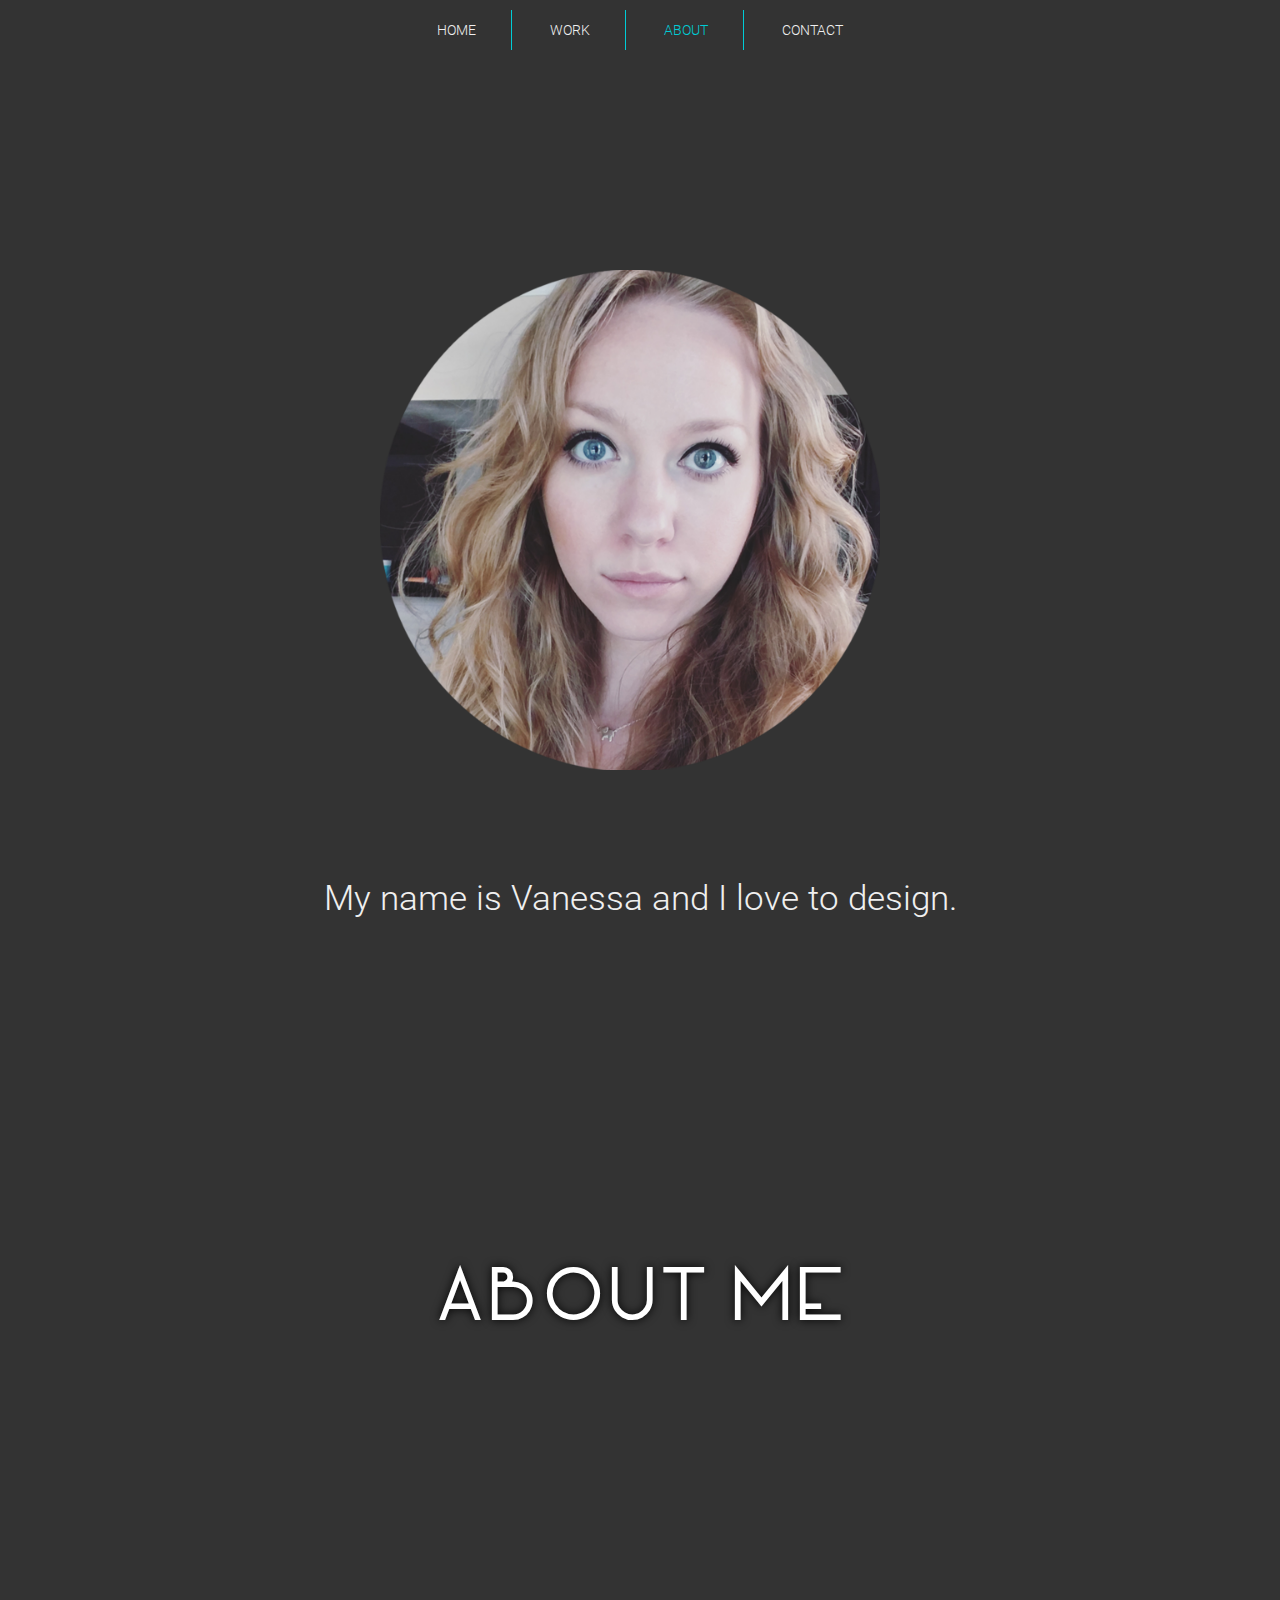
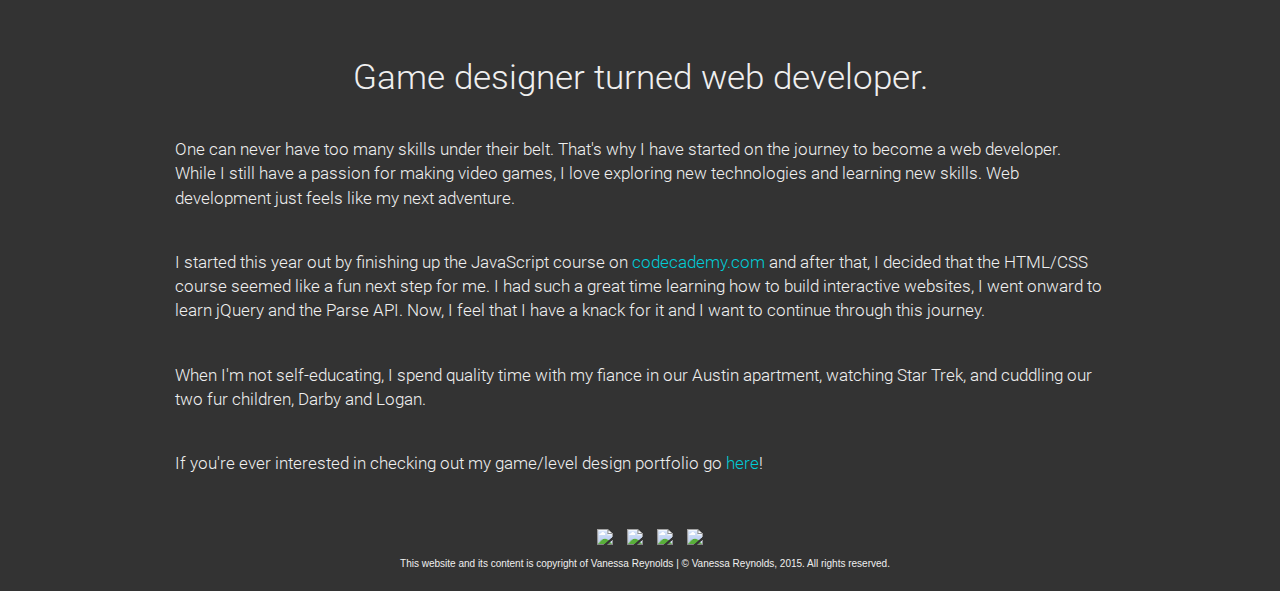
==== about.html @ 9f9688fc "derpina" ====
<!DOCTYPE HTML>
<html>
<head>
  <title></title>
  <meta name="viewport" content="width=device-width,initial-scale=1.0" />
  <link rel="stylesheet" type="text/css" href="css/bootstrap.css">
  <script type="text/javascript" src="js/jquery-1.11.2.min.js"></script>
  <link rel="stylesheet" type="text/css" href="css/stylesheet.css">
  <script type="text/javascript" src="js/app.js"></script>
</head>
<body> 
  <div id="nav-trigger">
    <span>Menu</span>
  </div>

  <nav id="nav-main">
    <ul>
      <li><a href="index.html">Home</a></li>
      <li><a href="work.html">Work</a></li>
      <li><a class="active" href="about.html">About</a></li>
      <li><a href="contact.html">Contact</a></li>
    </ul>
  </nav>

  <nav id="nav-mobile"></nav>


 <section class="module parallax parallax-4">
    <div class="container">
      <h1><img class="header image" src="img/Headshot.png"></h1>
    </div>
  </section>

  <section class="module content">
    <div class="container">
      <h2>My name is Vanessa and I love to design.</h2>
      <p></p>
    </div>
  </section>

   <section class="module parallax parallax-5">
    <div class="container">
      <h1>About Me</h1>
    </div>
  </section>

  <section class="module content">
    <div class="container">
      <h2>Game designer turned web developer.</h2>
      <p>One can never have too many skills under their belt. That's why I have started on the journey to become a web developer. While I still have a passion for making video games, I love exploring new technologies and learning new skills. Web development just feels like my next adventure.</p>

      <p>I started this year out by finishing up the JavaScript course on <a href="http://www.codecademy.com">codecademy.com </a> and after that, I decided that the HTML/CSS course seemed like a fun next step for me. I had such a great time learning how to build interactive websites, I went onward to learn jQuery and the Parse API. Now, I feel that I have a knack for it and I want to continue through this journey.</p>

      <p>When I'm not self-educating, I spend quality time with my fiance in our Austin apartment, watching Star Trek, and cuddling our two fur children, Darby and Logan.</p>

      <p>If you're ever interested in checking out my game/level design portfolio go <a href="http://www.vr00mie.com">here</a>!</p>
    </div>
  </section>


<div class="footer">
      <ul>
        <!---<li>social</li>-->
        <li><a href="https://www.facebook.com/vr00mie"><img src="https://s3-us-west-2.amazonaws.com/blurpsite/facebook-128.png"></a></li>
        <li><a href="https://twitter.com/vr00mie"><img src="https://s3-us-west-2.amazonaws.com/blurpsite/twitter-128.png"></a></li>
        <li><a href="https://www.linkedin.com/in/vanessamreynolds"><img src="https://s3-us-west-2.amazonaws.com/blurpsite/linkedin-128.png"></a></li>
        <li><a href="mailto:reynolds.vanessa.m@gmail.com"><img src="https://s3-us-west-2.amazonaws.com/blurpsite/email-128.png"></a></li>
      </ul>
    </div>

<div class="rights">
      <p>This website and its content is copyright of Vanessa Reynolds | &#169 Vanessa Reynolds, 2015. All rights reserved.</p>
</div>
</div>

</body>
</html>
---- css/stylesheet.css ----
/* GENERAL */

.container {
  max-width: 960px;
  margin: 0 auto;
}

body {
  background-color: #333333;
}


/* 
    ~~~~~~~~~~~~~~~~
      MENU STYLING 
    ~~~~~~~~~~~~~~~~
*/


#nav-trigger {
  display: none;
  text-align: center;
  background-color: #333333;
  position: relative;
  width: 100%;
  padding: 10px 30px;
}

#nav-trigger span {
  display: inline-block;
  padding: 10px 30px;
  background-color: #333333;
  color: #efefef;
  cursor: pointer;
  text-transform: uppercase;
  /*font-weight: bold;
  margin-bottom: 10px;*/
}

#nav-trigger span:after {
  display: inline-block;
  margin-left: 10px;
  width: 20px;
  height: 10px;
  content: "";
  border-top: solid 10px #00ccd6;
  border-left: solid 10px transparent;
  border-right: solid 10px transparent; 
}

#nav-trigger span:hover{
  background-color: #333333;
  color: #00ccd6;
}

#nav-trigger span.open:after {
  border-left: solid 10px transparent;
  border-top: none;
  border-bottom: solid 10px #00ccd6;
  border-right: solid 10px transparent; 
}

/*nav {
  margin-bottom: 30px;
}*/

nav#nav-main {
  background-color: #333333;
  padding: 10px 0;
  text-transform: uppercase;
  font-family: "Roboto";
  position: fixed;
  width: 100%;
}

nav#nav-main ul {
  list-style-type: none;
  margin: 0;
  padding: 0;
  text-align: center;
}

nav#nav-main li {
  display: inline-block;
  border-right: solid 1px #00ccd6;
  padding: 0 5px;
  /*font-weight: bold;*/

}

nav#nav-main li:last-child {
  border-right: none;
}

nav#nav-main a {
  display: block;
  color: #efefef;
  padding: 10px 30px;
 }

nav#nav-main a:hover {
  background-color: #333333;
  color: #00ccd6;
  text-decoration: none;
}

#nav-main a.active {
  color: #00ccd6;
}

nav#nav-mobile {
  position: relative;
  display: none; 
}

nav#nav-mobile ul {
  display: none;
  list-style-type: none;
  left: 0;
  right: 0;
  margin-left: -30px;
  text-align: center;
  background-color: #333333;
  margin-bottom: 0px !important;
}

nav#nav-mobile li {
  display: block;
  font-family: "Roboto";
  /*padding: 5px 0;*/
  text-transform: uppercase;
  margin: 0 -5px;
  border-bottom: solid 1px #00ccd6;
}

nav#nav-mobile li:last-child {
  border-bottom: none; 
}

nav#nav-mobile a {
  display: block;
  color: #efefef;
  padding: 10px 30px;
  /*font-weight: bold;*/
}

nav#nav-mobile a:hover {
  background-color: #333333;
  color: #00ccd6;
  text-decoration: none; 
}

@media all and (max-width: 600px) {
  #nav-trigger {
    display: block; }

  nav#nav-main {
    display: none; }

  nav#nav-mobile {
    display: block; }
}

/*
.cmn-t-underline {
  position: relative;
  color: #00ccd6;
}

.cmn-t-underline:after {
  display: block;
  position: absolute;
  left: 0;
  bottom: 5px;
  width: 0;
  height: 5px;
  background-color: #00ccd6;
  content: "";
  transition: width 0.2s;
}

.cmn-t-underline:hover {
  color: #00ccd6;
}
.cmn-t-underline:hover:after {
  width: 100%;
}
*/


/* 
    ~~~~~~~~~~~~~~~~~~~~
      PARALLAX STYLING 
    ~~~~~~~~~~~~~~~~~~~~
*/

@font-face{
  font-family: "Manifesto";
  src: url("../fonts/MANIFESTO.ttf");
}

@font-face{
  font-family: "Roboto";
  src: url("../fonts/Roboto-Light.ttf");
}

section.module:last-child {
  margin-bottom: 0;
}

section.module h2 {
  margin-bottom: 40px;
  font-family: "Roboto";
  font-size: 30px;
  text-align: center;
}

section.module h2 a{
  color: #00ccd6;
  text-decoration: none;
  text-align: center;
  opacity: 1.0;
}

section.module h2 a:hover{
  opacity: 0.6;
}

section.module p {
  margin-bottom: 40px;
  font-size: 14px;
  font-weight: 300;
  font-family: "Roboto";
}

section.module p a{
 text-decoration: none;
 color: #00ccd6;
 opacity: 1.0;
}

section.module p a:hover{
 opacity: 0.6;
}

section.module p:last-child {
  margin-bottom: 0;
}

section.module.content {
  padding: 40px 0;
  color: #efefef;
  background-color: #333333 !important;
}

section.module.content-2 {
  padding: 40px 0;
  color: #efefef;
  background-color: #333333 !important;
  text-align: center;
}

section.module.content-2 h2{
  font-size: 20px;
}

section.module.parallax {
  height: 600px;
  background-position: 50% 50%;
  background-repeat: no-repeat;
  background-attachment: fixed;
  background size: cover;
  max-width: 100%;
}

section.module.parallax h1 {
  color: white;
  font-size: 48px;
  font-family: "Manifesto";
  line-height: 600px;
  text-align: center;
  text-transform: uppercase;
  text-shadow: 0 0 10px rgba(0, 0, 0, 1.0);
}

section.module.parallax.parallax-3 h1 {
  color: white;
  font-size: 45px;
  line-height: 600px;
  font-weight: 700;
  text-align: center;
  text-transform: uppercase;
  text-shadow: 0 0 10px rgba(0, 0, 0, 1.0);
}

section.module.parallax.parallax-4 h1 {
  color: white;
  font-size: 45px;
  line-height: 600px;
  font-weight: 700;
  text-align: center;
  text-transform: uppercase;
  text-shadow: 0 0 10px rgba(0, 0, 0, 1.0);
}

section.module.parallax.parallax-5 h1 {
  color: white;
  font-size: 45px;
  line-height: 600px;
  font-weight: 700;
  text-align: center;
  text-transform: uppercase;
  text-shadow: 0 0 10px rgba(0, 0, 0, 1.0);
}

section.module.parallax.parallax-6 h1 {
  color: white;
  font-size: 45px;
  line-height: 600px;
  font-weight: 700;
  text-align: center;
  text-transform: uppercase;
  text-shadow: 0 0 10px rgba(0, 0, 0, 1.0);
}

section.module.parallax.parallax-7 h1 {
  color: white;
  font-size: 45px;
  line-height: 600px;
  font-weight: 700;
  text-align: center;
  text-transform: uppercase;
  text-shadow: 0 0 10px rgba(0, 0, 0, 1.0);
}

.container img{
  max-width: 500px;
  max-height: 500px;
}


section.module.parallax-1 {
  background-image: url("https://s3-us-west-2.amazonaws.com/blurpsite/IMG_4883.jpg");
}

/*section.module.parallax-2 {
  background-image: url("https://s3-us-west-2.amazonaws.com/blurpsite/IMG_4891.png");
} */

section.module.parallax-3 {
  background-image: url("https://s3-us-west-2.amazonaws.com/blurpsite/IMG_4958.jpg");
}

section.module.parallax-4 {
  background-image: url("https://s3-us-west-2.amazonaws.com/blurpsite/IMG_4973.jpg");
}

section.module.parallax-5 {
  background-image: url("https://s3-us-west-2.amazonaws.com/blurpsite/IMG_5106.JPG");
}

section.module.parallax-6 {
  background-image: url("https://s3-us-west-2.amazonaws.com/blurpsite/IMG_4956.jpg");
}

section.module.parallax-7 {
  background-image: url("https://s3-us-west-2.amazonaws.com/blurpsite/IMG_4932.jpg");
}


/*
    MEDIA 320px min (iPhone 5)
*/


@media all and (min-width: 320px) {
  section.module h2 {
    font-size: 20px;
  }

    section.module.parallax {
    background-attachment: scroll;
  }


  .container img{
  max-width: 300px;
  max-height: 300px;
  margin-left: -20px;
  margin-top: -250px;
  }

  section.module p {
    font-size: 15px;
  }

  section.module.parallax-1 {
    height: 570px;
  }

  section.module.parallax.parallax-1 h1 {
    margin-top: -50px;
    font-size: 50px;
  }

  section.module.parallax-3 {
    height: 300px;
  }

  section.module.parallax.parallax-3 h1 {
    margin-top: -150px;
    font-size: 20px;
    word-wrap: break-word !important;
  }

  section.module.parallax-4 {
    height: 400px;
  }
  
  section.module.parallax.parallax-4 h1 {
    font-size: 20px;
  }

  section.module.parallax-5 {
    height: 350px;
  }

  section.module.parallax.parallax-5 h1 {
    margin-top: -120px;
    font-size: 20px;
  }

  section.module.parallax-6 {
    height: 350px;
  }
  
  section.module.parallax.parallax-6 h1 {
    margin-top: -120px !important;
    font-size: 20px;
    word-wrap: break-word;
  }

  section.module.parallax-7 {
    height: 350px;
  }

   section.module.parallax.parallax-7 h1 {
    margin-top: -120px;
    font-size: 20px;
  }
}


/*
    MEDIA 360px min (Most mobile devices)
*/


@media all and (min-width: 360px) {
  section.module h2 {
    font-size: 20px;
  }

  .container img{
  max-width: 300px;
  max-height: 300px;
  margin-left: -20px;
  margin-top: -200px;
  }

  section.module p {
    font-size: 15px;
  }

  section.module.parallax-1 {
    height: 600px;
  }

  section.module.parallax.parallax-1 h1 {
    margin-top: -30px;
    font-size: 50px;
  }

  section.module.parallax-3 {
    height: 300px;
  }

  section.module.parallax.parallax-3 h1 {
    margin-top: -150px;
    font-size: 25px;
    word-wrap: break-word !important;
  }

  section.module.parallax-4 {
    height: 450px;
  }
  
  section.module.parallax.parallax-4 h1 {
    font-size: 25px;
  }

  section.module.parallax-5 {
    height: 350px;
  }

  section.module.parallax.parallax-5 h1 {
    margin-top: -120px;
    font-size: 25px;
  }

  section.module.parallax-6 {
    height: 350px;
  }
  
  section.module.parallax.parallax-6 h1 {
    margin-top: -120px !important;
    font-size: 25px;
    word-wrap: break-word;
  }

  section.module.parallax-7 {
    height: 350px;
  }

   section.module.parallax.parallax-7 h1 {
    margin-top: -120px;
    font-size: 25px;
  }
  
  .rights p {
    margin-left: 10px !important;
  }

}


/*
    MEDIA 412px min (Large mobile phones: iPhone 6 Plus and Nexus 6)
*/


@media all and (min-width: 412px) {
  section.module h2 {
    font-size: 20px;
  }

  .container img{
  max-width: 400px;
  max-height: 400px;
  margin-left: -20px;
  margin-top: -130px;
  }

  section.module p {
    font-size: 17px;
  }

  section.module.parallax-1 {
    height: 700px;
  }

  section.module.parallax.parallax-1 h1 {
    margin-top: 10px;
    font-size: 55px;
  }

  section.module.parallax-3 {
    height: 400px;
  }

  section.module.parallax.parallax-3 h1 {
    margin-top: -100px;
    font-size: 28px;
    word-wrap: break-word !important;
  }

  section.module.parallax-4 {
    height: 520px;
  }
  

  section.module.parallax.parallax-4 h1 {
    font-size: 28px;
  }

  section.module.parallax-5 {
    height: 400px;
  }

  section.module.parallax.parallax-5 h1 {
    margin-top: -100px;
    font-size: 28px;
  }

  section.module.parallax-6 {
    height: 410px;
  }
  
  section.module.parallax.parallax-6 h1 {
    margin-top: -100px !important;
    font-size: 28px;
    word-wrap: break-word;
  }

  section.module.parallax-7 {
    height: 400px;
  }

  section.module.parallax.parallax-7 h1 {
    margin-top: -100px;
    font-size: 28px;
  }

  .rights p {
    margin-left: 10px !important;
    font-size: 10px;
  }

}


/*
    MEDIA 600px min (Mobile devices and tablets)
*/


@media all and (min-width: 600px) {
  section.module h2 {
    font-size: 25px;
  }

  section.module p {
    font-size: 17px;
  }

  section.module.parallax-1 {
    height: 380px;
  }

  section.module.parallax.parallax-1 h1 {
    margin-top: -70px;
    font-size: 70px;
  }

  section.module.parallax-3 {
    height: 380px;
  }

  section.module.parallax.parallax-3 h1 {
    margin-top: -100px;
    font-size: 40px;
    word-wrap: break-word !important;
  }

  section.module.parallax-4 {
    height: 450px;
  }
  
  .container img{
  max-width: 300px !important;
  max-height: 300px !important;
  margin-left: -20px;
  margin-top: -120px !important; 
  }

  section.module.parallax-5 {
    height: 380px;
  }

  section.module.parallax.parallax-5 h1 {
    margin-top: -120px;
    font-size: 40px;
  }

  section.module.parallax-6 {
    height: 450px;
  }
  
  section.module.parallax.parallax-6 h1 {
    margin-top: -50px !important;
    font-size: 40px;
    word-wrap: break-word;
  }

  section.module.parallax-7 {
    height: 380px;
  }

  section.module.parallax.parallax-7 h1 {
    margin-top: -70px;
    font-size: 40px;
  }
 
  .rights p {
    margin-left: 10px !important;
  }

}


/*
    MEDIA 960px min (Desktop, laptop, tablets)
*/


@media all and (min-width: 960px) {

  section.module h2 {
    font-size: 35px;
  }

  section.module.parallax-1 {
    height: 820px;
  }

  section.module.parallax.parallax-1 h1 {
    margin-top: 150px;
    font-size: 120px;
  }

    section.module.parallax-3 {
    height: 500px;
  }

    section.module.parallax.parallax-3 h1 {
    font-size: 50px;
    margin-top: -50px; 
  }

    section.module.parallax-4 {
    height: 820px;
  }

  .container img{
    max-width: 500px !important;
    max-height: 500px !important;
    margin-left: -20px;
    margin-top: 250px !important;
  }


    section.module.parallax-5 {
    height: 500px;
  }

  section.module.parallax.parallax-5 h1 {
    font-size: 50px;
    margin-top: -50px;
  }

  section.module.parallax-6 {
    height: 500px;
  }

   section.module.parallax.parallax-6 h1 {
    font-size: 50px;
    margin-top: -20px !important;
  }

    section.module.parallax-7 {
    height: 500px;
  }

   section.module.parallax.parallax-7 h1 {
    font-size: 50px;
    margin-top: -50px;
  }

  .rights p {
    margin-left: 10px !important;
  }

}

/*
    MEDIA 1200px min (Desktop, laptop, tablets)
*/


@media all and (min-width: 1200px) {

  section.module h2 {
    font-size: 35px;
  }

  section.module.parallax-1 {
    height: 820px;
  }

  section.module.parallax.parallax-1 h1 {
    margin-top: 150px;
    font-size: 200px;
    margin-left: -100px;
  }

    section.module.parallax-3 {
    height: 600px;
  }

    section.module.parallax.parallax-3 h1 {
    font-size: 70px;
    margin-top: 0px; 
  }

    section.module.parallax-4 {
    height: 820px;
  }

  .container img{
    max-width: 500px !important;
    max-height: 500px !important;
    margin-left: -20px;
    margin-top: 250px !important;
  }


    section.module.parallax-5 {
    height: 600px;
  }

  section.module.parallax.parallax-5 h1 {
    font-size: 70px;
    margin-top: 0px;
  }

  section.module.parallax-6 {
    height: 600px;
  }

   section.module.parallax.parallax-6 h1 {
    font-size: 70px;
    margin-top: 30px !important;
  }

    section.module.parallax-7 {
    height: 600px;
  }

   section.module.parallax.parallax-7 h1 {
    font-size: 70px;
    margin-top: 10px;
  }

  .rights p {
    margin-left: 10px !important;
  }

}




/* 
    ~~~~~~~~~~~~~~~~~~~
      FOOTER STYLING 
    ~~~~~~~~~~~~~~~~~~~
*/


.footer {
  /*padding-top: 20px;*/
  clear: both;
  text-align: center;
  background-color: #333333;
  margin-left: -30px;
}

.footer img {
  height: 35px;
  opacity: 1.0;
}

.footer img:hover{
  opacity: 0.6;
}

.footer li {
  display: inline-block;
  font-family: Open Sans;
  font-size: 15px;
  text-transform: uppercase;
  padding-top: 10px;
  padding-left: 10px;
}

.rights {
  text-align: center;
  font-size: 9px;
  background-color: #333333;
  color: #efefef;
}

.rights p {
  margin: 0 0 -10px;
  padding-bottom: 20px;
}

/*.pages-footer {
  width:100%;
  height:80px;
  position:absolute;
  bottom:0;
  left:0;
  background:#ee5;
}*/
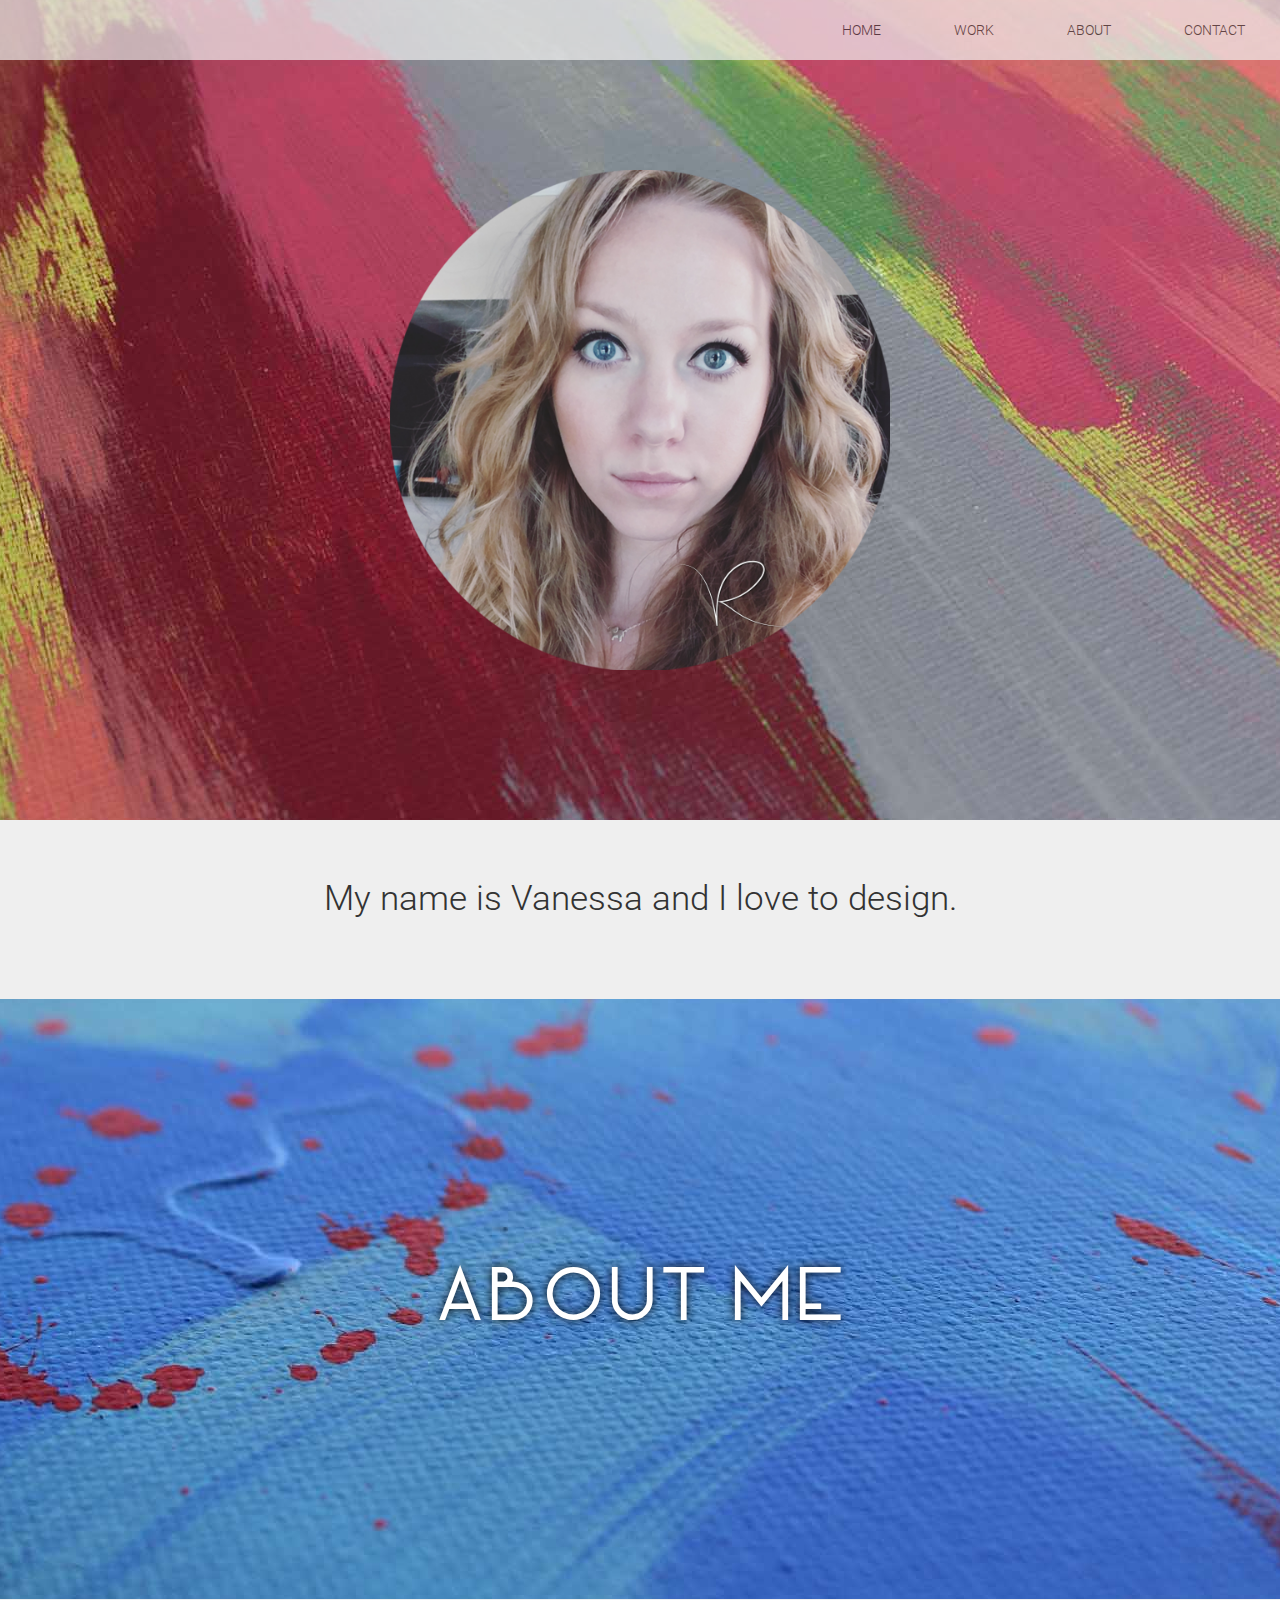
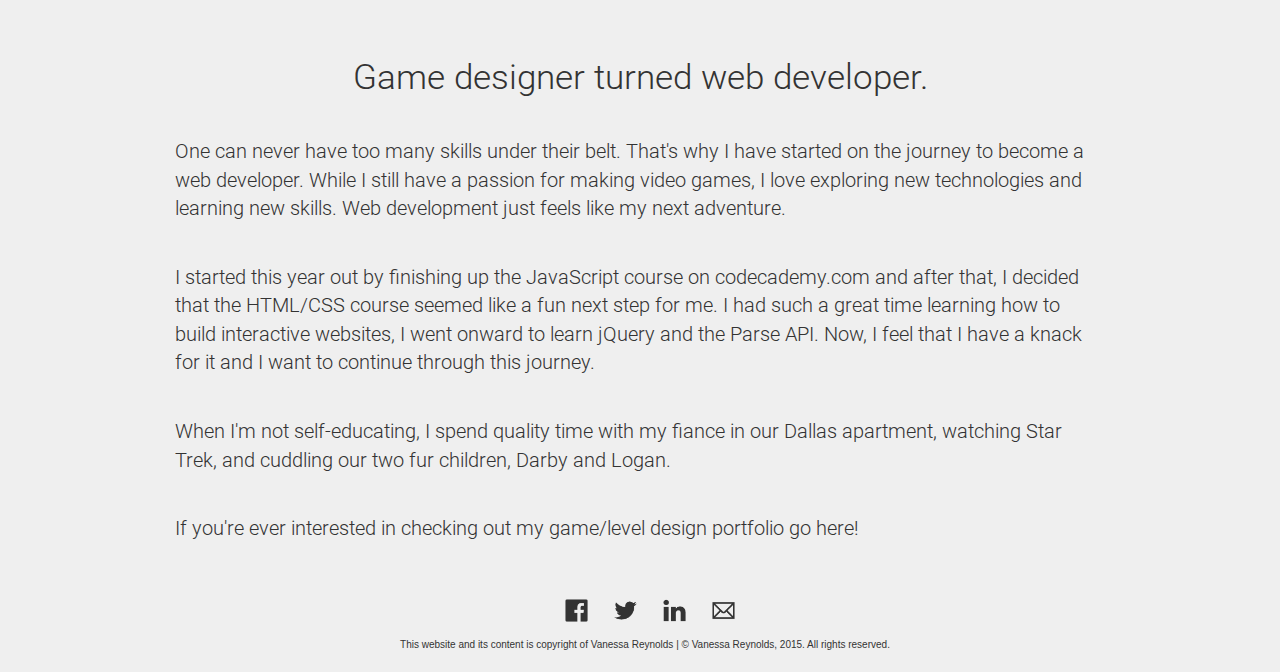
==== commit f75c0b21: "new changes" ====
--- a/about.html
+++ b/about.html
@@ -27,7 +27,7 @@
 
  <section class="module parallax parallax-4">
     <div class="container">
-      <h1><img class="header image" src="img/Headshot.png"></h1>
+      <h1><img class="header image" src="img/headshot.png"></h1>
     </div>
   </section>
 
@@ -51,7 +51,7 @@
 
       <p>I started this year out by finishing up the JavaScript course on <a href="http://www.codecademy.com">codecademy.com </a> and after that, I decided that the HTML/CSS course seemed like a fun next step for me. I had such a great time learning how to build interactive websites, I went onward to learn jQuery and the Parse API. Now, I feel that I have a knack for it and I want to continue through this journey.</p>
 
-      <p>When I'm not self-educating, I spend quality time with my fiance in our Austin apartment, watching Star Trek, and cuddling our two fur children, Darby and Logan.</p>
+      <p>When I'm not self-educating, I spend quality time with my fiance in our Dallas apartment, watching Star Trek, and cuddling our two fur children, Darby and Logan.</p>
 
       <p>If you're ever interested in checking out my game/level design portfolio go <a href="http://www.vr00mie.com">here</a>!</p>
     </div>
@@ -61,10 +61,10 @@
 <div class="footer">
       <ul>
         <!---<li>social</li>-->
-        <li><a href="https://www.facebook.com/vr00mie"><img src="https://s3-us-west-2.amazonaws.com/blurpsite/facebook-128.png"></a></li>
-        <li><a href="https://twitter.com/vr00mie"><img src="https://s3-us-west-2.amazonaws.com/blurpsite/twitter-128.png"></a></li>
-        <li><a href="https://www.linkedin.com/in/vanessamreynolds"><img src="https://s3-us-west-2.amazonaws.com/blurpsite/linkedin-128.png"></a></li>
-        <li><a href="mailto:reynolds.vanessa.m@gmail.com"><img src="https://s3-us-west-2.amazonaws.com/blurpsite/email-128.png"></a></li>
+        <li><a href="https://www.facebook.com/vr00mie"><img src="img/facebook.png"></a></li>
+        <li><a href="https://twitter.com/vr00mie"><img src="img/twitter.png"></a></li>
+        <li><a href="https://www.linkedin.com/in/vanessamreynolds"><img src="img/linkedin.png"></a></li>
+        <li><a href="mailto:reynolds.vanessa.m@gmail.com"><img src="img/email.png"></a></li> 
       </ul>
     </div>
 
--- a/css/stylesheet.css
+++ b/css/stylesheet.css
@@ -6,7 +6,7 @@
 }
 
 body {
-  background-color: #333333;
+  background-color: #efefef;
 }
 
 
@@ -20,7 +20,7 @@
 #nav-trigger {
   display: none;
   text-align: center;
-  background-color: #333333;
+  background-color: #efefef;
   position: relative;
   width: 100%;
   padding: 10px 30px;
@@ -29,8 +29,7 @@
 #nav-trigger span {
   display: inline-block;
   padding: 10px 30px;
-  background-color: #333333;
-  color: #efefef;
+  color: #333333;
   cursor: pointer;
   text-transform: uppercase;
   /*font-weight: bold;
@@ -43,20 +42,20 @@
   width: 20px;
   height: 10px;
   content: "";
-  border-top: solid 10px #00ccd6;
+  border-top: solid 10px #333333;
   border-left: solid 10px transparent;
   border-right: solid 10px transparent; 
 }
 
 #nav-trigger span:hover{
-  background-color: #333333;
-  color: #00ccd6;
+  background-color: #efefef;
+  color: #333333;
 }
 
 #nav-trigger span.open:after {
   border-left: solid 10px transparent;
   border-top: none;
-  border-bottom: solid 10px #00ccd6;
+  border-bottom: solid 10px #333333;
   border-right: solid 10px transparent; 
 }
 
@@ -65,24 +64,26 @@
 }*/
 
 nav#nav-main {
-  background-color: #333333;
+  background-color: #efefef;
   padding: 10px 0;
   text-transform: uppercase;
   font-family: "Roboto";
   position: fixed;
   width: 100%;
+  opacity: 0.7;
+
 }
 
 nav#nav-main ul {
   list-style-type: none;
   margin: 0;
   padding: 0;
-  text-align: center;
+  text-align: right;
 }
 
 nav#nav-main li {
   display: inline-block;
-  border-right: solid 1px #00ccd6;
+  /*border-right: solid 1px #00ccd6;*/
   padding: 0 5px;
   /*font-weight: bold;*/
 
@@ -94,19 +95,19 @@
 
 nav#nav-main a {
   display: block;
-  color: #efefef;
+  color: #333333;
   padding: 10px 30px;
  }
 
 nav#nav-main a:hover {
-  background-color: #333333;
+  /*color: #00ccd6;*/
+  opacity: 0.5;
+  text-decoration: none;
+}
+
+/*#nav-main a.active {
   color: #00ccd6;
-  text-decoration: none;
-}
-
-#nav-main a.active {
-  color: #00ccd6;
-}
+}*/
 
 nav#nav-mobile {
   position: relative;
@@ -120,7 +121,7 @@
   right: 0;
   margin-left: -30px;
   text-align: center;
-  background-color: #333333;
+  background-color: #efefef;
   margin-bottom: 0px !important;
 }
 
@@ -130,7 +131,7 @@
   /*padding: 5px 0;*/
   text-transform: uppercase;
   margin: 0 -5px;
-  border-bottom: solid 1px #00ccd6;
+  border-bottom: solid 1px #333333;
 }
 
 nav#nav-mobile li:last-child {
@@ -139,14 +140,14 @@
 
 nav#nav-mobile a {
   display: block;
-  color: #efefef;
+  color: #333333;
   padding: 10px 30px;
   /*font-weight: bold;*/
 }
 
 nav#nav-mobile a:hover {
-  background-color: #333333;
-  color: #00ccd6;
+  background-color: #efefef;
+  color: #333333;
   text-decoration: none; 
 }
 
@@ -216,7 +217,7 @@
 }
 
 section.module h2 a{
-  color: #00ccd6;
+  color: #333333;
   text-decoration: none;
   text-align: center;
   opacity: 1.0;
@@ -235,7 +236,7 @@
 
 section.module p a{
  text-decoration: none;
- color: #00ccd6;
+ color: #333333;
  opacity: 1.0;
 }
 
@@ -249,14 +250,14 @@
 
 section.module.content {
   padding: 40px 0;
-  color: #efefef;
-  background-color: #333333 !important;
+  color: #333333;
+  background-color: #efefef !important;
 }
 
 section.module.content-2 {
   padding: 40px 0;
-  color: #efefef;
-  background-color: #333333 !important;
+  color: #333333;
+  background-color: #efefef !important;
   text-align: center;
 }
 
@@ -340,7 +341,7 @@
 
 
 section.module.parallax-1 {
-  background-image: url("https://s3-us-west-2.amazonaws.com/blurpsite/IMG_4883.jpg");
+  background-image: url("../img/IMG_4883.jpg");
 }
 
 /*section.module.parallax-2 {
@@ -348,23 +349,23 @@
 } */
 
 section.module.parallax-3 {
-  background-image: url("https://s3-us-west-2.amazonaws.com/blurpsite/IMG_4958.jpg");
+  background-image: url("../img/IMG_4958.jpg");
 }
 
 section.module.parallax-4 {
-  background-image: url("https://s3-us-west-2.amazonaws.com/blurpsite/IMG_4973.jpg");
+  background-image: url("../img/IMG_4973.jpg");
 }
 
 section.module.parallax-5 {
-  background-image: url("https://s3-us-west-2.amazonaws.com/blurpsite/IMG_5106.JPG");
+  background-image: url("../img/IMG_5106.JPG");
 }
 
 section.module.parallax-6 {
-  background-image: url("https://s3-us-west-2.amazonaws.com/blurpsite/IMG_4956.jpg");
+  background-image: url("../img/IMG_4956.jpg");
 }
 
 section.module.parallax-7 {
-  background-image: url("https://s3-us-west-2.amazonaws.com/blurpsite/IMG_4932.jpg");
+  background-image: url("../img/IMG_4932.jpg");
 }
 
 
@@ -382,14 +383,26 @@
     background-attachment: scroll;
   }
 
-
-  .container img{
+  img.header{
+    max-height: 280px;
+    margin-left: auto;
+    margin-right: auto;
+    margin-top: -240px;
+  }
+
+  #HA {
+    max-height: 200px;
+    margin-left: auto;
+    margin-right: auto;
+  }
+
+ /* .container img{
   max-width: 300px;
   max-height: 300px;
   margin-left: -20px;
   margin-top: -250px;
   }
-
+*/
   section.module p {
     font-size: 15px;
   }
@@ -461,12 +474,26 @@
     font-size: 20px;
   }
 
+  img.header{
+    max-height: 280px;
+    margin-left: auto;
+    margin-right: auto;
+    margin-top: -200px;
+  }
+
+    #HA {
+    max-height: 200px;
+    margin-left: 20px;
+    margin-right: auto;
+  }
+
+  /*
   .container img{
   max-width: 300px;
   max-height: 300px;
   margin-left: -20px;
   margin-top: -200px;
-  }
+  }*/
 
   section.module p {
     font-size: 15px;
@@ -541,16 +568,30 @@
 
 @media all and (min-width: 412px) {
   section.module h2 {
-    font-size: 20px;
-  }
-
+    font-size: 25px;
+  }
+
+  img.header{
+    max-height: 280px;
+    margin-left: auto;
+    margin-right: auto;
+    margin-top: -120px;
+  }
+
+    #HA {
+    max-height: 250px;
+    margin-left: auto;
+    margin-right: auto;
+  }
+
+/*
   .container img{
   max-width: 400px;
   max-height: 400px;
   margin-left: -20px;
   margin-top: -130px;
   }
-
+*/
   section.module p {
     font-size: 17px;
   }
@@ -625,12 +666,13 @@
 
 
 @media all and (min-width: 600px) {
+
   section.module h2 {
-    font-size: 25px;
+    font-size: 30px;
   }
 
   section.module p {
-    font-size: 17px;
+    font-size: 20px;
   }
 
   section.module.parallax-1 {
@@ -656,12 +698,28 @@
     height: 450px;
   }
   
+
+  img.header{
+    max-height: 280px;
+    margin-left: auto;
+    margin-right: auto;
+    margin-top: -190px;
+  }
+
+  #HA {
+    max-height: 300px;
+    margin-left: 50px;
+    margin-right: auto;
+  }
+
+/*
   .container img{
   max-width: 300px !important;
   max-height: 300px !important;
   margin-left: -20px;
   margin-top: -120px !important; 
   }
+  */
 
   section.module.parallax-5 {
     height: 380px;
@@ -728,16 +786,30 @@
   }
 
     section.module.parallax-4 {
-    height: 820px;
-  }
-
+    height: 600px;
+  }
+
+  img.header{
+    max-height: 400px;
+    margin-left: auto;
+    margin-right: auto;
+    margin-top: 30px;
+  }
+
+  #HA {
+    max-height: 400px;
+    margin-left: 100px;
+    margin-right: auto;
+  }
+
+  /*
   .container img{
     max-width: 500px !important;
     max-height: 500px !important;
     margin-left: -20px;
     margin-top: 250px !important;
   }
-
+*/
 
     section.module.parallax-5 {
     height: 500px;
@@ -782,6 +854,8 @@
   section.module h2 {
     font-size: 35px;
   }
+
+  
 
   section.module.parallax-1 {
     height: 820px;
@@ -806,12 +880,26 @@
     height: 820px;
   }
 
-  .container img{
+  #HA {
+    max-width: 500px !important;
+    max-height: 500px !important;
+    margin-left: 210px;
+    margin-top: 0px !important;
+  }
+  
+  img.header{
+    max-height: 500px;
+    margin-left: auto;
+    margin-right: auto;
+    margin-top: 150px;
+  }
+
+  /*.container img{
     max-width: 500px !important;
     max-height: 500px !important;
     margin-left: -20px;
-    margin-top: 250px !important;
-  }
+    margin-top: 150px !important;
+  }*/
 
 
     section.module.parallax-5 {
@@ -861,7 +949,7 @@
   /*padding-top: 20px;*/
   clear: both;
   text-align: center;
-  background-color: #333333;
+  background-color: #efefef;
   margin-left: -30px;
 }
 
@@ -876,7 +964,7 @@
 
 .footer li {
   display: inline-block;
-  font-family: Open Sans;
+  font-family: "Roboto";
   font-size: 15px;
   text-transform: uppercase;
   padding-top: 10px;
@@ -886,8 +974,8 @@
 .rights {
   text-align: center;
   font-size: 9px;
-  background-color: #333333;
-  color: #efefef;
+  background-color: #efefef;
+  color: #333333;
 }
 
 .rights p {
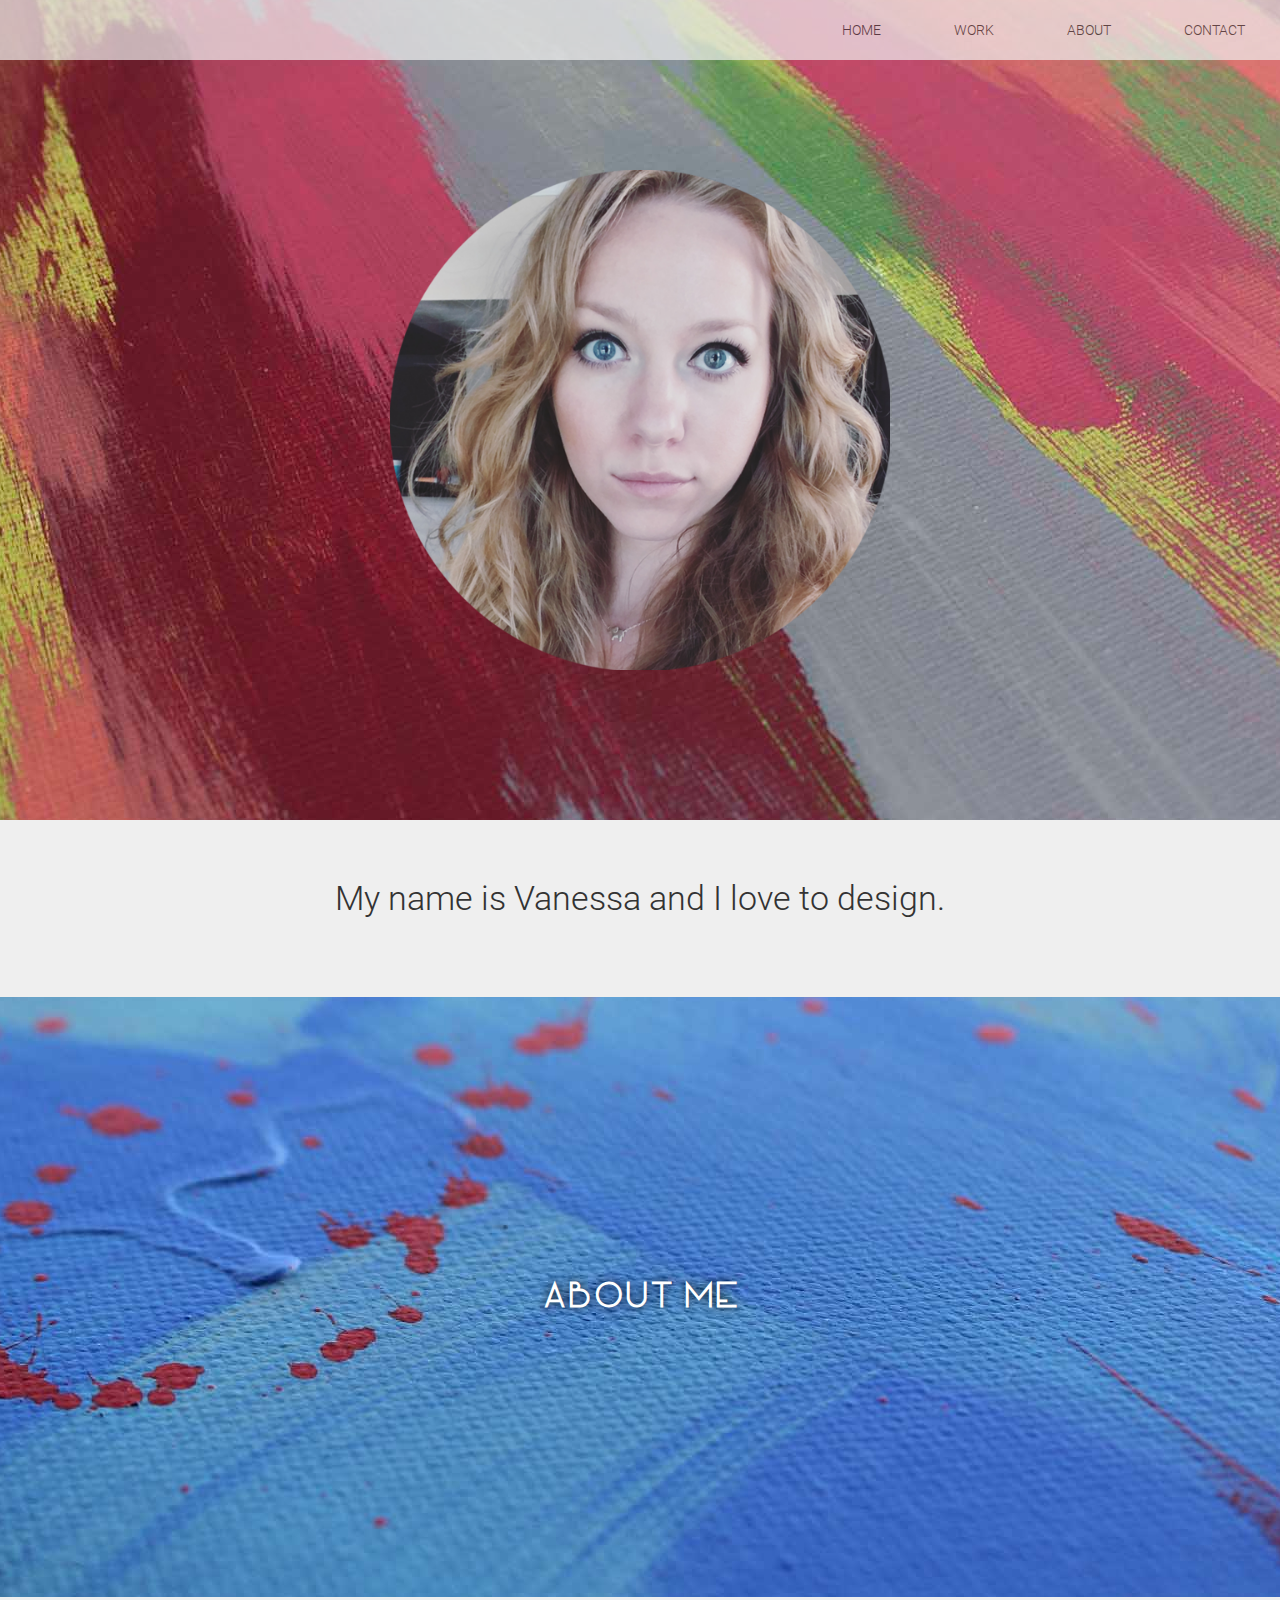
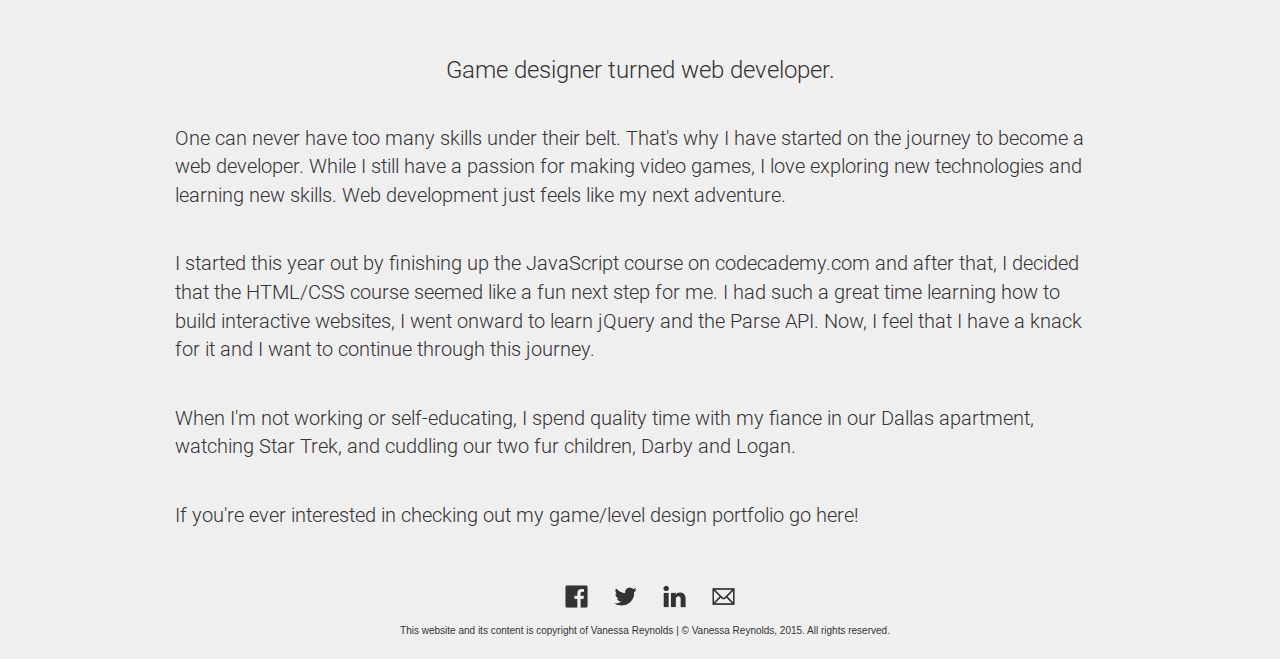
==== commit c3321ab0: "font sizes" ====
--- a/about.html
+++ b/about.html
@@ -46,12 +46,12 @@
 
   <section class="module content">
     <div class="container">
-      <h2>Game designer turned web developer.</h2>
+      <h3>Game designer turned web developer.</h3>
       <p>One can never have too many skills under their belt. That's why I have started on the journey to become a web developer. While I still have a passion for making video games, I love exploring new technologies and learning new skills. Web development just feels like my next adventure.</p>
 
       <p>I started this year out by finishing up the JavaScript course on <a href="http://www.codecademy.com">codecademy.com </a> and after that, I decided that the HTML/CSS course seemed like a fun next step for me. I had such a great time learning how to build interactive websites, I went onward to learn jQuery and the Parse API. Now, I feel that I have a knack for it and I want to continue through this journey.</p>
 
-      <p>When I'm not self-educating, I spend quality time with my fiance in our Dallas apartment, watching Star Trek, and cuddling our two fur children, Darby and Logan.</p>
+      <p>When I'm not working or self-educating, I spend quality time with my fiance in our Dallas apartment, watching Star Trek, and cuddling our two fur children, Darby and Logan.</p>
 
       <p>If you're ever interested in checking out my game/level design portfolio go <a href="http://www.vr00mie.com">here</a>!</p>
     </div>
--- a/css/stylesheet.css
+++ b/css/stylesheet.css
@@ -212,7 +212,14 @@
 section.module h2 {
   margin-bottom: 40px;
   font-family: "Roboto";
-  font-size: 30px;
+  /*font-size: 30px;*/
+  text-align: center;
+}
+
+section.module h3 {
+  margin-bottom: 40px;
+  font-family: "Roboto";
+  /*font-size: 30px;*/
   text-align: center;
 }
 
@@ -229,7 +236,7 @@
 
 section.module p {
   margin-bottom: 40px;
-  font-size: 14px;
+  /*font-size: 14px;*/
   font-weight: 300;
   font-family: "Roboto";
 }
@@ -262,7 +269,7 @@
 }
 
 section.module.content-2 h2{
-  font-size: 20px;
+  /*font-size: 20px;*/
 }
 
 section.module.parallax {
@@ -276,7 +283,7 @@
 
 section.module.parallax h1 {
   color: white;
-  font-size: 48px;
+  /*font-size: 48px;*/
   font-family: "Manifesto";
   line-height: 600px;
   text-align: center;
@@ -286,7 +293,7 @@
 
 section.module.parallax.parallax-3 h1 {
   color: white;
-  font-size: 45px;
+  /*font-size: 45px;*/
   line-height: 600px;
   font-weight: 700;
   text-align: center;
@@ -296,7 +303,7 @@
 
 section.module.parallax.parallax-4 h1 {
   color: white;
-  font-size: 45px;
+  /*font-size: 45px;*/
   line-height: 600px;
   font-weight: 700;
   text-align: center;
@@ -306,7 +313,7 @@
 
 section.module.parallax.parallax-5 h1 {
   color: white;
-  font-size: 45px;
+  /*font-size: 45px;*/
   line-height: 600px;
   font-weight: 700;
   text-align: center;
@@ -316,7 +323,7 @@
 
 section.module.parallax.parallax-6 h1 {
   color: white;
-  font-size: 45px;
+  /*font-size: 45px;*/
   line-height: 600px;
   font-weight: 700;
   text-align: center;
@@ -326,7 +333,7 @@
 
 section.module.parallax.parallax-7 h1 {
   color: white;
-  font-size: 45px;
+  /*font-size: 45px;*/
   line-height: 600px;
   font-weight: 700;
   text-align: center;
@@ -377,6 +384,10 @@
 @media all and (min-width: 320px) {
   section.module h2 {
     font-size: 20px;
+  }
+
+  section.module h3 {
+    font-size: 16px;
   }
 
     section.module.parallax {
@@ -404,7 +415,7 @@
   }
 */
   section.module p {
-    font-size: 15px;
+    font-size: 14px;
   }
 
   section.module.parallax-1 {
@@ -472,6 +483,10 @@
 @media all and (min-width: 360px) {
   section.module h2 {
     font-size: 20px;
+  }
+
+  section.module h3 {
+    font-size: 16px;
   }
 
   img.header{
@@ -496,7 +511,7 @@
   }*/
 
   section.module p {
-    font-size: 15px;
+    font-size: 14px;
   }
 
   section.module.parallax-1 {
@@ -514,7 +529,7 @@
 
   section.module.parallax.parallax-3 h1 {
     margin-top: -150px;
-    font-size: 25px;
+    font-size: 20px;
     word-wrap: break-word !important;
   }
 
@@ -523,7 +538,7 @@
   }
   
   section.module.parallax.parallax-4 h1 {
-    font-size: 25px;
+    font-size: 20px;
   }
 
   section.module.parallax-5 {
@@ -532,7 +547,7 @@
 
   section.module.parallax.parallax-5 h1 {
     margin-top: -120px;
-    font-size: 25px;
+    font-size: 20px;
   }
 
   section.module.parallax-6 {
@@ -541,7 +556,7 @@
   
   section.module.parallax.parallax-6 h1 {
     margin-top: -120px !important;
-    font-size: 25px;
+    font-size: 20px;
     word-wrap: break-word;
   }
 
@@ -551,7 +566,7 @@
 
    section.module.parallax.parallax-7 h1 {
     margin-top: -120px;
-    font-size: 25px;
+    font-size: 20px;
   }
   
   .rights p {
@@ -568,7 +583,11 @@
 
 @media all and (min-width: 412px) {
   section.module h2 {
-    font-size: 25px;
+    font-size: 24px;
+  }
+
+  section.module h3 {
+    font-size: 20px;
   }
 
   img.header{
@@ -593,7 +612,7 @@
   }
 */
   section.module p {
-    font-size: 17px;
+    font-size: 16px;
   }
 
   section.module.parallax-1 {
@@ -611,7 +630,7 @@
 
   section.module.parallax.parallax-3 h1 {
     margin-top: -100px;
-    font-size: 28px;
+    font-size: 24px;
     word-wrap: break-word !important;
   }
 
@@ -621,7 +640,7 @@
   
 
   section.module.parallax.parallax-4 h1 {
-    font-size: 28px;
+    font-size: 24px;
   }
 
   section.module.parallax-5 {
@@ -630,7 +649,7 @@
 
   section.module.parallax.parallax-5 h1 {
     margin-top: -100px;
-    font-size: 28px;
+    font-size: 24px;
   }
 
   section.module.parallax-6 {
@@ -639,7 +658,7 @@
   
   section.module.parallax.parallax-6 h1 {
     margin-top: -100px !important;
-    font-size: 28px;
+    font-size: 24px;
     word-wrap: break-word;
   }
 
@@ -649,7 +668,7 @@
 
   section.module.parallax.parallax-7 h1 {
     margin-top: -100px;
-    font-size: 28px;
+    font-size: 24px;
   }
 
   .rights p {
@@ -668,7 +687,11 @@
 @media all and (min-width: 600px) {
 
   section.module h2 {
-    font-size: 30px;
+    font-size: 34px;
+  }
+
+    section.module h3 {
+    font-size: 24px;
   }
 
   section.module p {
@@ -690,7 +713,7 @@
 
   section.module.parallax.parallax-3 h1 {
     margin-top: -100px;
-    font-size: 40px;
+    font-size: 34px;
     word-wrap: break-word !important;
   }
 
@@ -727,7 +750,7 @@
 
   section.module.parallax.parallax-5 h1 {
     margin-top: -120px;
-    font-size: 40px;
+    font-size: 34px;
   }
 
   section.module.parallax-6 {
@@ -736,7 +759,7 @@
   
   section.module.parallax.parallax-6 h1 {
     margin-top: -50px !important;
-    font-size: 40px;
+    font-size: 34px;
     word-wrap: break-word;
   }
 
@@ -746,7 +769,7 @@
 
   section.module.parallax.parallax-7 h1 {
     margin-top: -70px;
-    font-size: 40px;
+    font-size: 34px;
   }
  
   .rights p {
@@ -764,7 +787,15 @@
 @media all and (min-width: 960px) {
 
   section.module h2 {
-    font-size: 35px;
+    font-size: 34px;
+  }
+
+  section.module h3 {
+    font-size: 24px;
+  }
+
+  section.module p {
+    font-size: 20px;
   }
 
   section.module.parallax-1 {
@@ -781,7 +812,7 @@
   }
 
     section.module.parallax.parallax-3 h1 {
-    font-size: 50px;
+    font-size: 34px;
     margin-top: -50px; 
   }
 
@@ -816,7 +847,7 @@
   }
 
   section.module.parallax.parallax-5 h1 {
-    font-size: 50px;
+    font-size: 34px;
     margin-top: -50px;
   }
 
@@ -825,7 +856,7 @@
   }
 
    section.module.parallax.parallax-6 h1 {
-    font-size: 50px;
+    font-size: 34px;
     margin-top: -20px !important;
   }
 
@@ -834,7 +865,7 @@
   }
 
    section.module.parallax.parallax-7 h1 {
-    font-size: 50px;
+    font-size: 34px;
     margin-top: -50px;
   }
 
@@ -852,10 +883,16 @@
 @media all and (min-width: 1200px) {
 
   section.module h2 {
-    font-size: 35px;
-  }
-
-  
+    font-size: 34px;
+  }
+
+      section.module h3 {
+    font-size: 24px;
+  }
+
+  section.module p {
+    font-size: 20px;
+  }
 
   section.module.parallax-1 {
     height: 820px;
@@ -872,7 +909,7 @@
   }
 
     section.module.parallax.parallax-3 h1 {
-    font-size: 70px;
+    font-size: 34px;
     margin-top: 0px; 
   }
 
@@ -907,7 +944,7 @@
   }
 
   section.module.parallax.parallax-5 h1 {
-    font-size: 70px;
+    font-size: 34px;
     margin-top: 0px;
   }
 
@@ -916,7 +953,7 @@
   }
 
    section.module.parallax.parallax-6 h1 {
-    font-size: 70px;
+    font-size: 34px;
     margin-top: 30px !important;
   }
 
@@ -925,7 +962,7 @@
   }
 
    section.module.parallax.parallax-7 h1 {
-    font-size: 70px;
+    font-size: 34px;
     margin-top: 10px;
   }
 
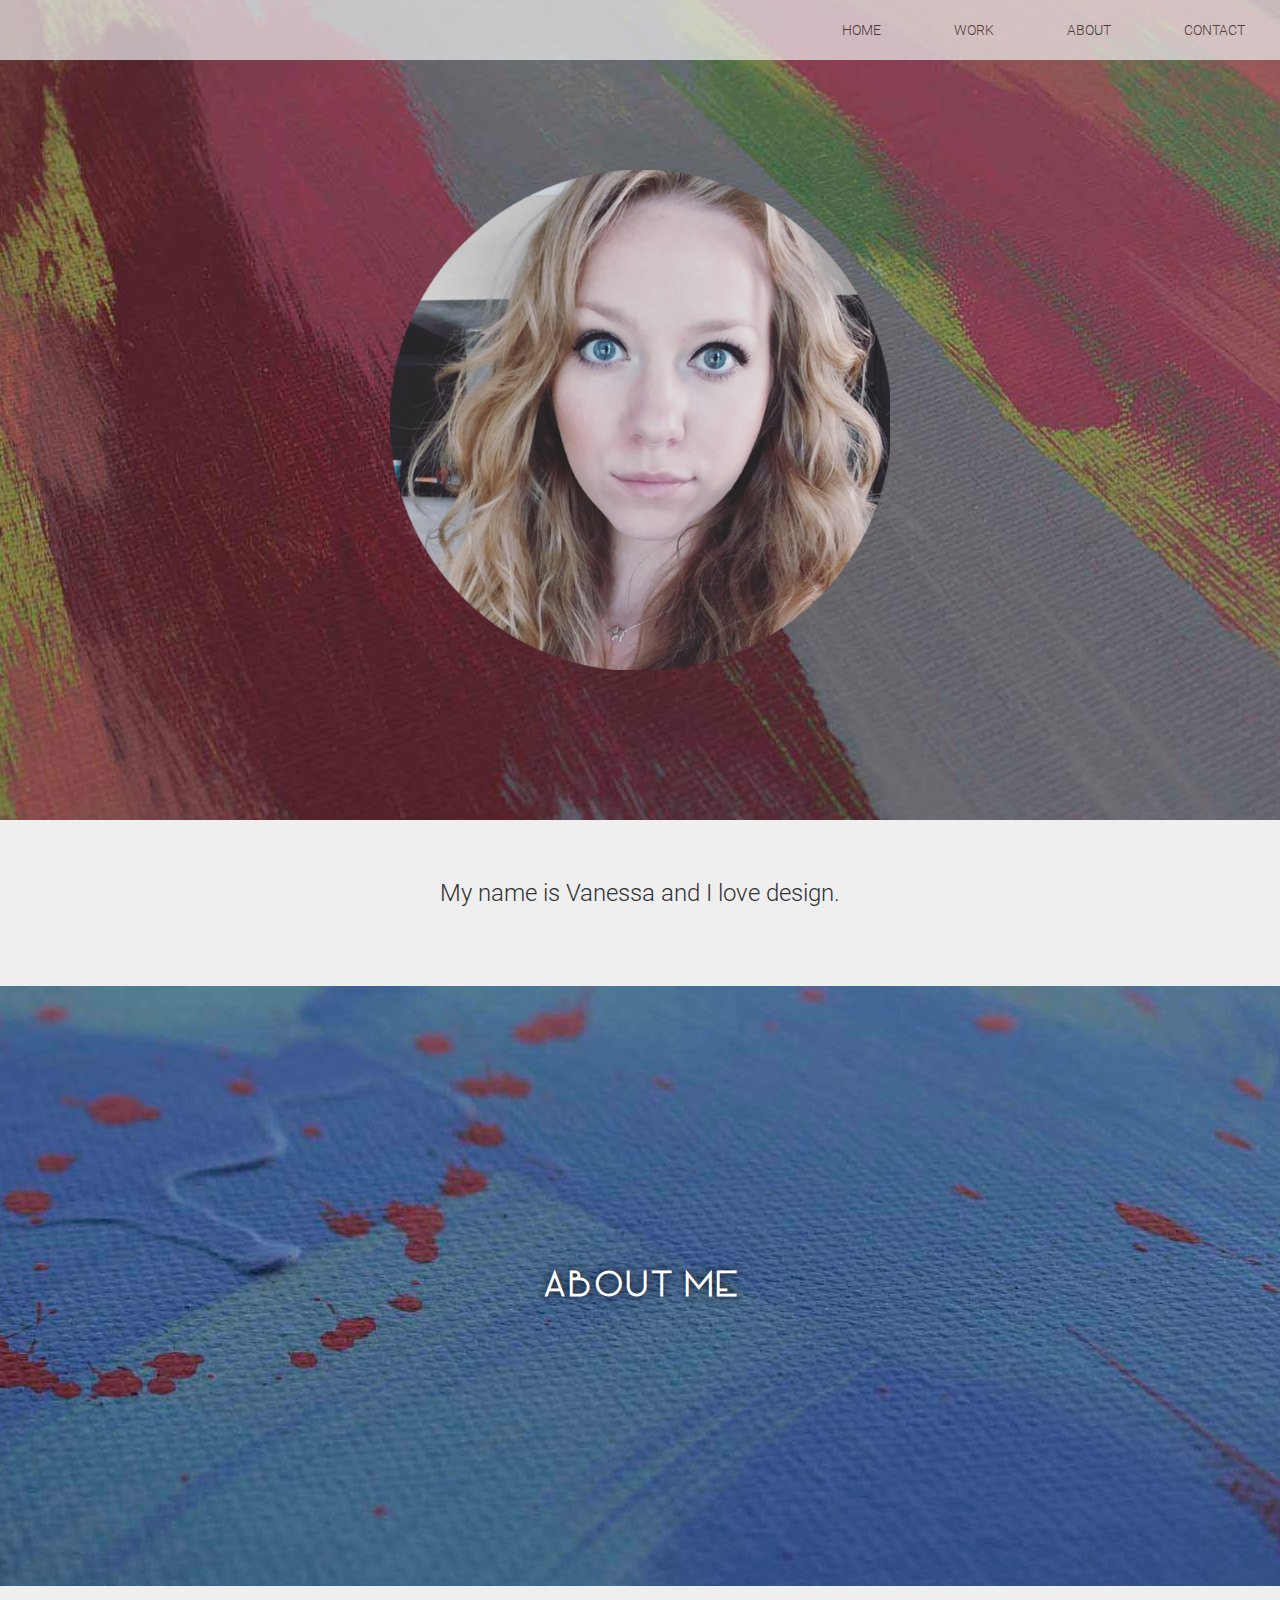
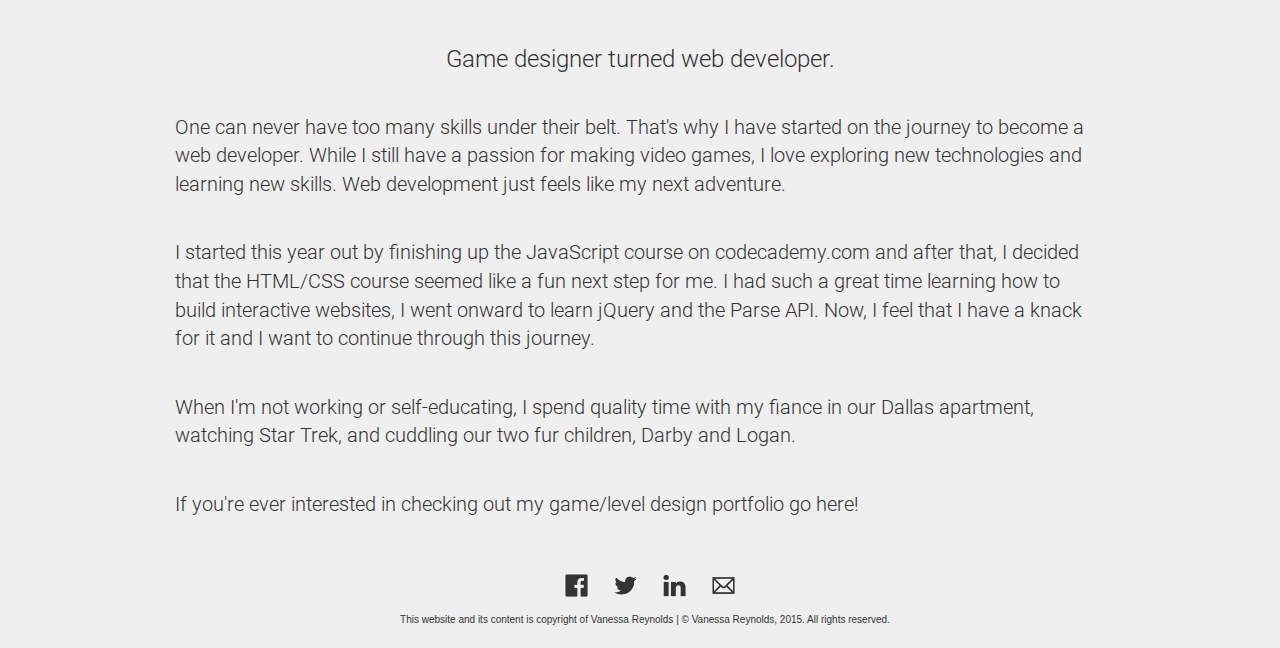
==== commit 01f1dd29: "so much.... just so much" ====
--- a/about.html
+++ b/about.html
@@ -2,6 +2,7 @@
 <html>
 <head>
   <title></title>
+  <link rel="shortcut icon" type="image/ico" href="img/favicon.ico"/>
   <meta name="viewport" content="width=device-width,initial-scale=1.0" />
   <link rel="stylesheet" type="text/css" href="css/bootstrap.css">
   <script type="text/javascript" src="js/jquery-1.11.2.min.js"></script>
@@ -10,7 +11,8 @@
 </head>
 <body> 
   <div id="nav-trigger">
-    <span>Menu</span>
+    <span></span>
+    <p><a href="index.html"><img class="logo" src="img/menu.png"></a></p>
   </div>
 
   <nav id="nav-main">
@@ -33,7 +35,7 @@
 
   <section class="module content">
     <div class="container">
-      <h2>My name is Vanessa and I love to design.</h2>
+      <h3>My name is Vanessa and I love design.</h3>
       <p></p>
     </div>
   </section>
--- a/css/stylesheet.css
+++ b/css/stylesheet.css
@@ -17,14 +17,27 @@
 */
 
 
+
 #nav-trigger {
   display: none;
-  text-align: center;
+  text-align: left;
   background-color: #efefef;
   position: relative;
   width: 100%;
-  padding: 10px 30px;
-}
+  padding: 0px 0px;
+}
+
+#nav-trigger img.logo {
+  max-height: 30px;
+  text-align: right;
+}
+
+#nav-trigger p{
+    text-align: right;
+    margin-top: -35px;
+    margin-right: 10px;
+}
+
 
 #nav-trigger span {
   display: inline-block;
@@ -38,13 +51,15 @@
 
 #nav-trigger span:after {
   display: inline-block;
-  margin-left: 10px;
+  margin-top: 10px;
+  margin-left: -10px;
   width: 20px;
   height: 10px;
   content: "";
   border-top: solid 10px #333333;
   border-left: solid 10px transparent;
   border-right: solid 10px transparent; 
+
 }
 
 #nav-trigger span:hover{
@@ -119,8 +134,8 @@
   list-style-type: none;
   left: 0;
   right: 0;
-  margin-left: -30px;
-  text-align: center;
+  margin-left: -45px;
+  text-align: left;
   background-color: #efefef;
   margin-bottom: 0px !important;
 }
@@ -155,10 +170,10 @@
   #nav-trigger {
     display: block; }
 
-  nav#nav-main {
+nav#nav-main {
     display: none; }
 
-  nav#nav-mobile {
+nav#nav-mobile {
     display: block; }
 }
 
@@ -214,6 +229,7 @@
   font-family: "Roboto";
   /*font-size: 30px;*/
   text-align: center;
+  border-bottom: solid 1px #333333;
 }
 
 section.module h3 {
@@ -384,13 +400,15 @@
 @media all and (min-width: 320px) {
   section.module h2 {
     font-size: 20px;
+    margin-right: 25px;
+    margin-left: 25px;
   }
 
   section.module h3 {
     font-size: 16px;
   }
 
-    section.module.parallax {
+  section.module.parallax {
     background-attachment: scroll;
   }
 
@@ -424,7 +442,7 @@
 
   section.module.parallax.parallax-1 h1 {
     margin-top: -50px;
-    font-size: 50px;
+    font-size: 34px;
   }
 
   section.module.parallax-3 {
@@ -468,7 +486,7 @@
     height: 350px;
   }
 
-   section.module.parallax.parallax-7 h1 {
+  section.module.parallax.parallax-7 h1 {
     margin-top: -120px;
     font-size: 20px;
   }
@@ -483,6 +501,8 @@
 @media all and (min-width: 360px) {
   section.module h2 {
     font-size: 20px;
+    margin-right: 50px;
+    margin-left: 50px;
   }
 
   section.module h3 {
@@ -520,7 +540,7 @@
 
   section.module.parallax.parallax-1 h1 {
     margin-top: -30px;
-    font-size: 50px;
+    font-size: 34px;
   }
 
   section.module.parallax-3 {
@@ -564,7 +584,7 @@
     height: 350px;
   }
 
-   section.module.parallax.parallax-7 h1 {
+  section.module.parallax.parallax-7 h1 {
     margin-top: -120px;
     font-size: 20px;
   }
@@ -584,6 +604,8 @@
 @media all and (min-width: 412px) {
   section.module h2 {
     font-size: 24px;
+    margin-right: 50px;
+    margin-left: 50px;
   }
 
   section.module h3 {
@@ -597,7 +619,7 @@
     margin-top: -120px;
   }
 
-    #HA {
+  #HA {
     max-height: 250px;
     margin-left: auto;
     margin-right: auto;
@@ -621,7 +643,7 @@
 
   section.module.parallax.parallax-1 h1 {
     margin-top: 10px;
-    font-size: 55px;
+    font-size: 45px;
   }
 
   section.module.parallax-3 {
@@ -688,9 +710,11 @@
 
   section.module h2 {
     font-size: 34px;
-  }
-
-    section.module h3 {
+    margin-right: 50px;
+    margin-left: 50px;
+  }
+
+  section.module h3 {
     font-size: 24px;
   }
 
@@ -703,8 +727,8 @@
   }
 
   section.module.parallax.parallax-1 h1 {
-    margin-top: -70px;
-    font-size: 70px;
+    margin-top: -100px;
+    font-size: 56px;
   }
 
   section.module.parallax-3 {
@@ -749,7 +773,7 @@
   }
 
   section.module.parallax.parallax-5 h1 {
-    margin-top: -120px;
+    margin-top: -100px;
     font-size: 34px;
   }
 
@@ -768,7 +792,7 @@
   }
 
   section.module.parallax.parallax-7 h1 {
-    margin-top: -70px;
+    margin-top: -100px;
     font-size: 34px;
   }
  
@@ -788,6 +812,8 @@
 
   section.module h2 {
     font-size: 34px;
+    margin-right: 100px;
+    margin-left: 100px;
   }
 
   section.module h3 {
@@ -804,19 +830,19 @@
 
   section.module.parallax.parallax-1 h1 {
     margin-top: 150px;
-    font-size: 120px;
-  }
-
-    section.module.parallax-3 {
+    font-size: 112px;
+  }
+
+  section.module.parallax-3 {
     height: 500px;
   }
 
-    section.module.parallax.parallax-3 h1 {
+  section.module.parallax.parallax-3 h1 {
     font-size: 34px;
     margin-top: -50px; 
   }
 
-    section.module.parallax-4 {
+  section.module.parallax-4 {
     height: 600px;
   }
 
@@ -842,7 +868,7 @@
   }
 */
 
-    section.module.parallax-5 {
+  section.module.parallax-5 {
     height: 500px;
   }
 
@@ -855,16 +881,16 @@
     height: 500px;
   }
 
-   section.module.parallax.parallax-6 h1 {
+  section.module.parallax.parallax-6 h1 {
     font-size: 34px;
     margin-top: -20px !important;
   }
 
-    section.module.parallax-7 {
+  section.module.parallax-7 {
     height: 500px;
   }
 
-   section.module.parallax.parallax-7 h1 {
+  section.module.parallax.parallax-7 h1 {
     font-size: 34px;
     margin-top: -50px;
   }
@@ -884,6 +910,8 @@
 
   section.module h2 {
     font-size: 34px;
+    margin-right: 200px;
+    margin-left: 200px;
   }
 
       section.module h3 {
@@ -900,20 +928,19 @@
 
   section.module.parallax.parallax-1 h1 {
     margin-top: 150px;
-    font-size: 200px;
-    margin-left: -100px;
-  }
-
-    section.module.parallax-3 {
+    font-size: 112px;
+  }
+
+  section.module.parallax-3 {
     height: 600px;
   }
 
-    section.module.parallax.parallax-3 h1 {
+  section.module.parallax.parallax-3 h1 {
     font-size: 34px;
     margin-top: 0px; 
   }
 
-    section.module.parallax-4 {
+  section.module.parallax-4 {
     height: 820px;
   }
 
@@ -939,7 +966,7 @@
   }*/
 
 
-    section.module.parallax-5 {
+  section.module.parallax-5 {
     height: 600px;
   }
 
@@ -952,16 +979,16 @@
     height: 600px;
   }
 
-   section.module.parallax.parallax-6 h1 {
+  section.module.parallax.parallax-6 h1 {
     font-size: 34px;
     margin-top: 30px !important;
   }
 
-    section.module.parallax-7 {
+  section.module.parallax-7 {
     height: 600px;
   }
 
-   section.module.parallax.parallax-7 h1 {
+  section.module.parallax.parallax-7 h1 {
     font-size: 34px;
     margin-top: 10px;
   }
